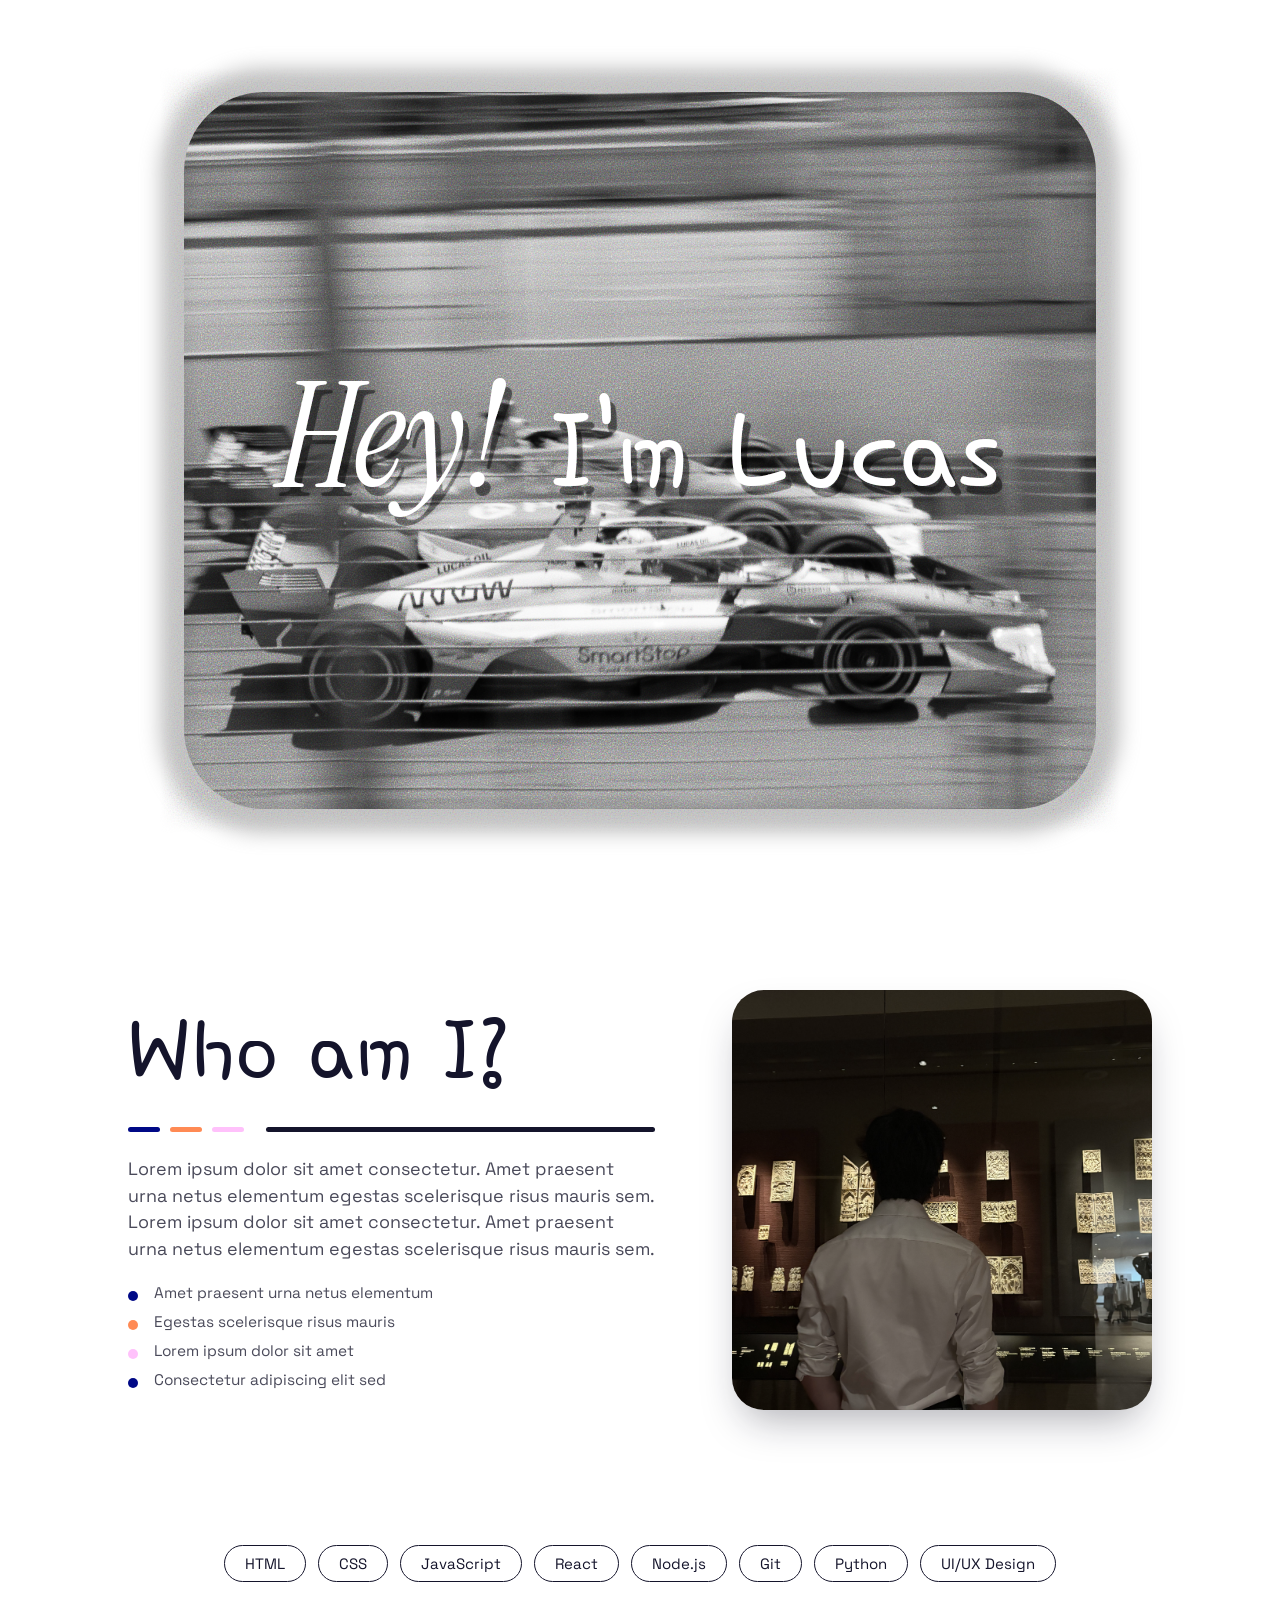
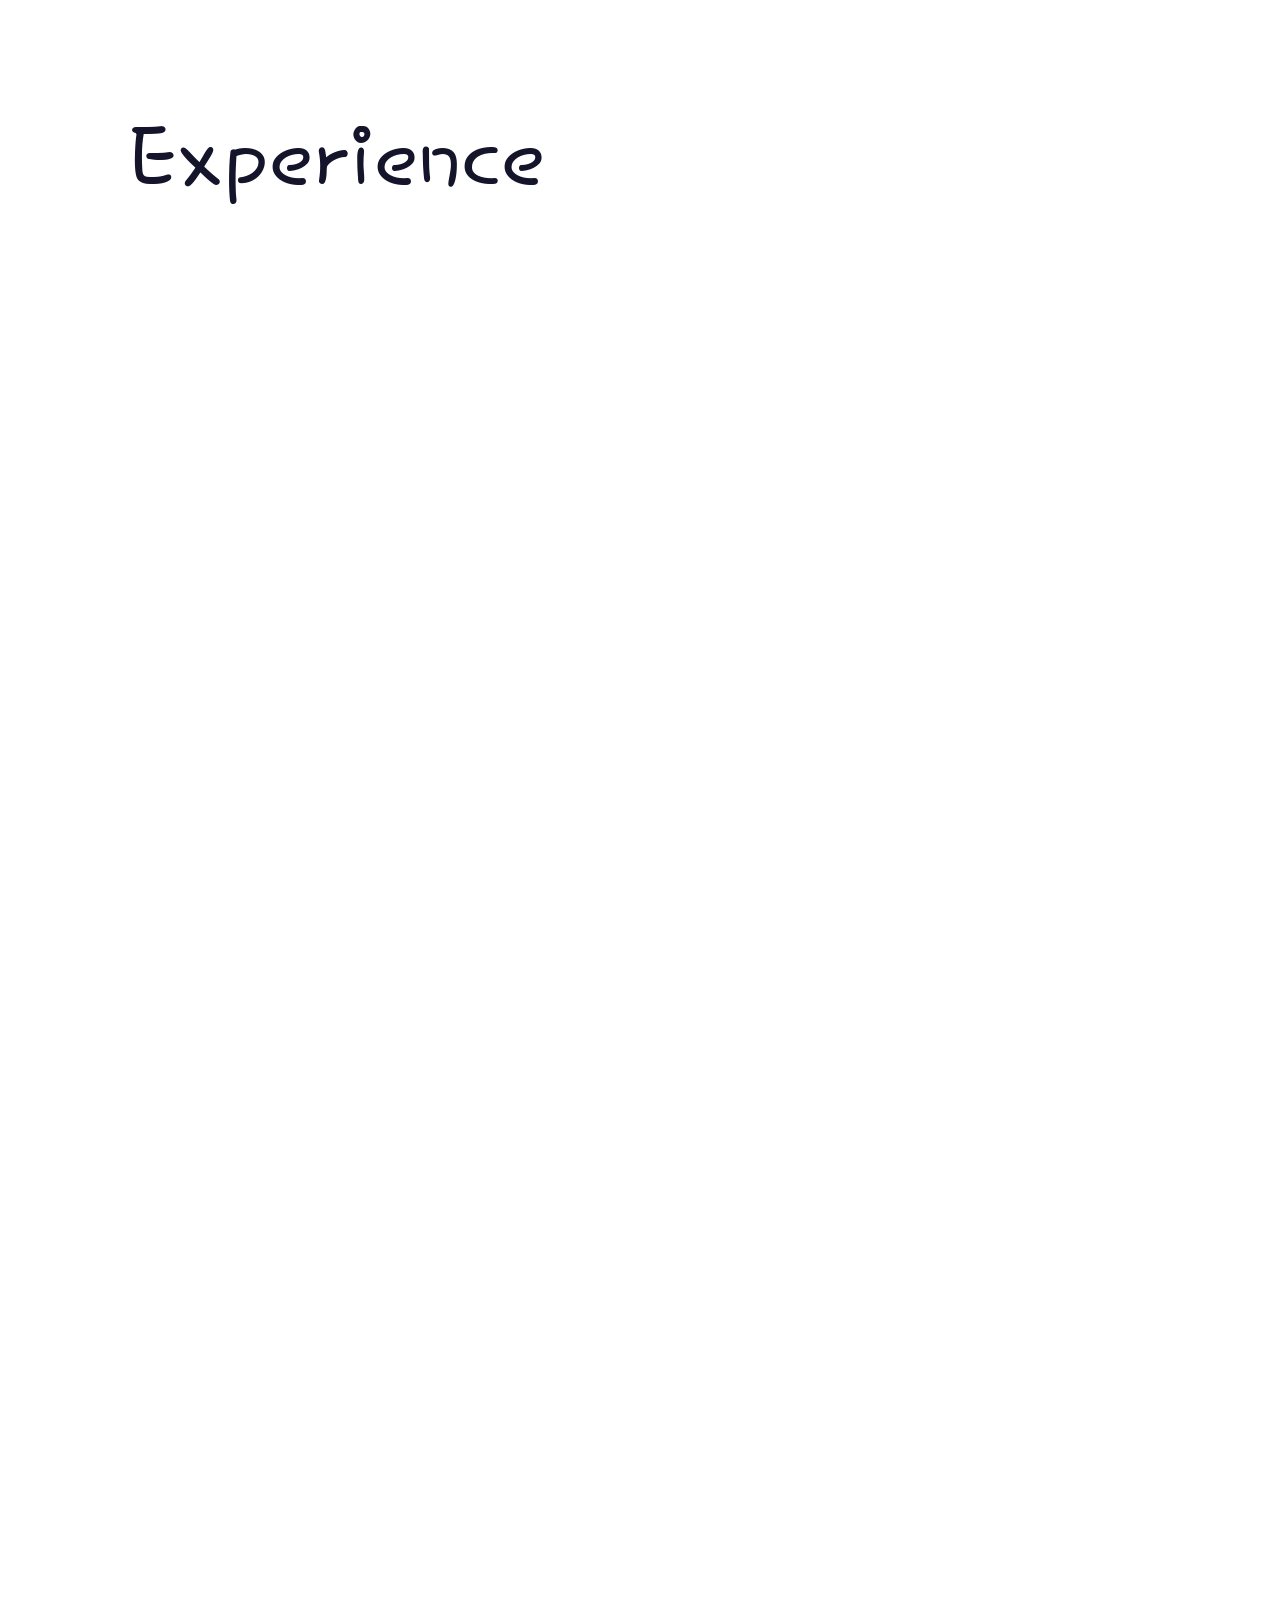
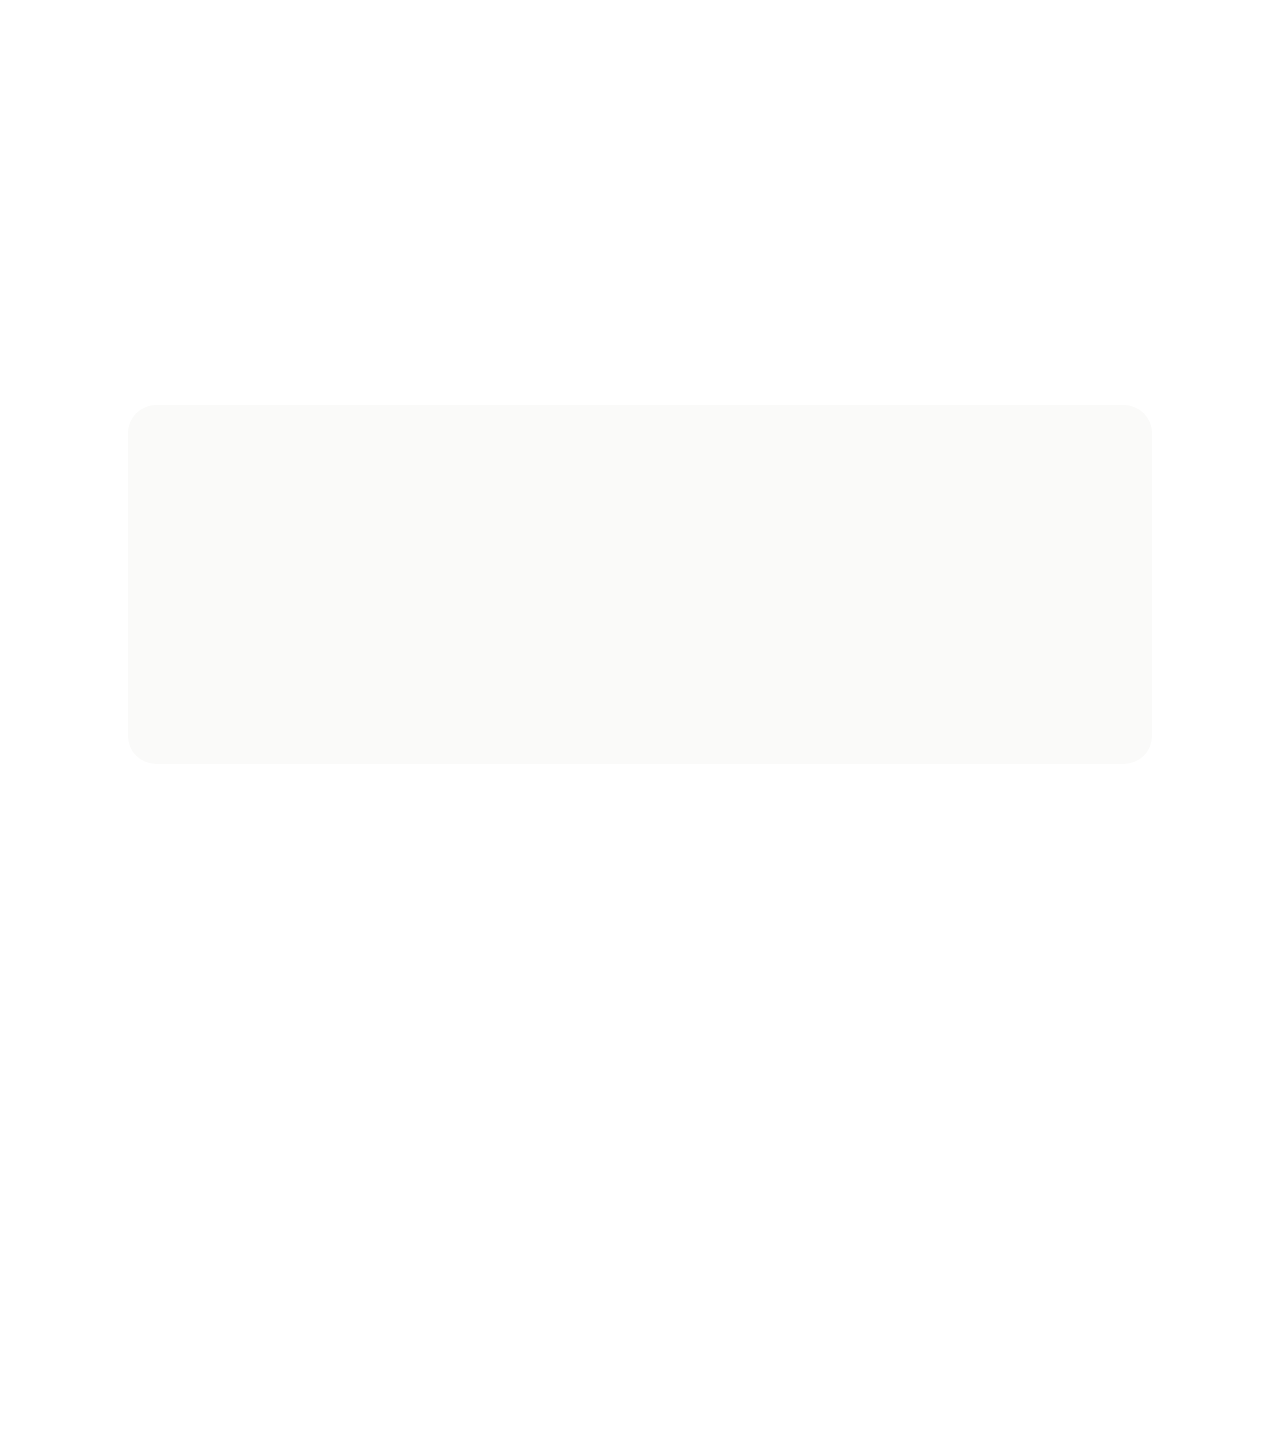
==== index.html @ 9c1c8db0 "Initial Commit: My Portfolio" ====
<!DOCTYPE html>
<html lang="en">
  <head>
    <meta charset="UTF-8">
    <meta name="viewport" content="width=device-width, initial-scale=1.0, viewport-fit=cover">
    <meta http-equiv="X-UA-Compatible" content="ie=edge">
    <title>Lucas - Portfolio</title>
    <link rel="stylesheet" href="style.css">
    <link rel="icon" type="image/x-icon" href="/src/favicon.ico">
  </head>
  <body>
    <nav class="u-nav" id="site-nav">
        <a class="nav-brand" href="#top">Lucas</a>
        <ul class="nav-links" id="nav-links">
            <li><a href="#whoami">About</a></li>
            <li><a href="#experience">Experience</a></li>
            <li><a href="#projects">Projects</a></li>
            <li><a href="#contact">Contact</a></li>
        </ul>
        <button class="nav-toggle" id="nav-toggle" aria-label="Menu" aria-expanded="false" aria-controls="nav-links">
            <span></span>
            <span></span>
            <span></span>
        </button>
    </nav>

    <div class="u-homepage" id="top">
         <section class="IntroCard">
            <div class="ic-ImageBorder"></div>
            <div class="ic-ImageContainer">
                <img src="/src/banner.jpg">
            </div>

            <h1 class="ic-Title">
                <span class="tt-Fit">
                    <span class="tt-Line">Hey!</span>
                    <span class="tt-Line ht-Style">I'm Lucas</span>
                </span>
            </h1>
        </section>
    </div>

    <div class="u-details" id="whoami">
        <div class="u-whoami">
            <div class="wai-blurb">
                <h2 class="wai-title js-reveal">Who am I?</h2>
                <div class="wai-lines js-reveal">
                    <hr class="wai-leftline">
                    <hr class="wai-midline">
                    <hr class="wai-rightline">
                    <hr class="wai-finalline">
                </div>

                <p class="wai-text js-reveal">
                    Lorem ipsum dolor sit amet consectetur. Amet praesent urna netus elementum egestas scelerisque risus mauris sem. Lorem ipsum dolor sit amet consectetur. Amet praesent urna netus elementum egestas scelerisque risus mauris sem.
                </p>

                <!-- Placeholder bullets — swap in real highlights. -->
                <ul class="wai-list js-reveal">
                    <li>Amet praesent urna netus elementum</li>
                    <li>Egestas scelerisque risus mauris</li>
                    <li>Lorem ipsum dolor sit amet</li>
                    <li>Consectetur adipiscing elit sed</li>
                </ul>
            </div>
            <div class="wai-imageContainer js-reveal">
                <img class="wai-image" src="src/pfp.png" alt="Portrait of Lucas">
            </div>
        </div>
    </div>

    <!-- Placeholder skills — swap in real ones. -->
    <section class="u-skills" id="skills">
        <ul class="skills-list">
            <li class="skill-pill js-reveal">HTML</li>
            <li class="skill-pill js-reveal">CSS</li>
            <li class="skill-pill js-reveal">JavaScript</li>
            <li class="skill-pill js-reveal">React</li>
            <li class="skill-pill js-reveal">Node.js</li>
            <li class="skill-pill js-reveal">Git</li>
            <li class="skill-pill js-reveal">Python</li>
            <li class="skill-pill js-reveal">UI/UX Design</li>
        </ul>
    </section>

    <section class="u-experience" id="experience">
        <h2 class="wai-title js-reveal">Experience</h2>
        <div class="wai-lines js-reveal">
            <hr class="wai-leftline">
            <hr class="wai-midline">
            <hr class="wai-rightline">
            <hr class="wai-finalline">
        </div>

        <div class="exp-list">
            <article class="exp-card js-reveal">
                <div class="exp-card-head">
                    <h3 class="exp-role">Code Sensei</h3>
                    <span class="exp-dates">2025 — Present</span>
                </div>
                <p class="exp-company">Code Ninjas</p>
                <p class="exp-desc">Responsible for helping kids ages 4-13 develop fundamental programming skills using Microsoft MakeCode Arcade, JavaScript, and C# in Unity.</p>
                <ul class="exp-bullets">
                    <li>Assisted running summer camps, teaching kids basic python coding skills, Minecraft modding, 3D design, and more.</li>
                    <li>Developed in-house software for Camps utilized by center that yielded major cost efficiencies and increase in student efficiencies.</li>
                    <li>Created camp curriculum for center, including documenting in-house software and adapting existing curriculum.</li>
                </ul>
            </article>

            <article class="exp-card js-reveal">
                <div class="exp-card-head">
                    <h3 class="exp-role">Freelance Developer</h3>
                    <span class="exp-dates">2025 — Present</span>
                </div>
                <p class="exp-company">Volunteer Work</p>
                <p class="exp-desc">Managed deployment of existing website for local non-profit <i><a href="https://sentirvenezuela.ca" target="_blank">Sentir Venezuela</a></i>.</p>
                <!-- Placeholder bullets — swap in real highlights. -->
                <ul class="exp-bullets">
                    <li>Added gallery feature, compiling existing images and configuring hosted storage buckets and databses using TablesDB.</li>
                    <li>Created thumbnail generation system to save on bandwith and load times.</li>
                </ul>
            </article>

        </div>
    </section>

    <section class="u-projects" id="projects">
        <h2 class="wai-title js-reveal">Projects</h2>
        <div class="wai-lines js-reveal">
            <hr class="wai-leftline">
            <hr class="wai-midline">
            <hr class="wai-rightline">
            <hr class="wai-finalline">
        </div>

        <div class="proj-grid">
            <article class="proj-card js-reveal" tabindex="0" role="button" aria-haspopup="dialog"
                data-title="LillY Discord Bot"
                data-tags="API, Node.js"
                data-details="Using the Discord API, I created a Discord bot for my friends to control my room lights using the Govee API. I built in other fun features like trivia, weather, and OpenAI api access that was per-user rate-limited."
                data-github-url="https://github.com/Stealthbroken/LillY_Discord_Bot">
                <div class="proj-thumb" style="--proj-a:#000986; --proj-b:#ff8a54;"></div>
                <h3 class="proj-title">LillY Discord Bot</h3>
                <p class="proj-desc">Discord Bot connected to API's like OpenAI, Govee, and Weather.</p>
                <div class="proj-tags">
                    <span class="proj-tag">APIs</span>
                    <span class="proj-tag">Node.js</span>
                </div>
                <span class="proj-more">View details →</span>
            </article>

            <article class="proj-card js-reveal" tabindex="0" role="button" aria-haspopup="dialog"
                data-title="NinjaCanvas"
                data-tags="AI, Deployed"
                data-details="Curriculum for our YoutubeAI camp proved inefficient. I self-directedly developed a new interface for kids to access image, audio, and video generation, as well as a kid-friendly web-based video editor. By utilizing fal.ai for model APIs, I was able to significantly optimize camp costs by almost a factor of 10, and increase efficiency of students while learning."
                data-demo-url="https://ninja-ai.appwrite.network/">
                <div class="proj-thumb" style="--proj-a:#ff8a54; --proj-b:#ffc1fb;"></div>
                <h3 class="proj-title">NinjaCanvas</h3>
                <p class="proj-desc">Simple user management, rate limits, and video editor for kids enrolled in AI camps.</p>
                <div class="proj-tags">
                    <span class="proj-tag">AI</span>
                    <span class="proj-tag">Deployed</span>
                </div>
                <span class="proj-more">View details →</span>
            </article>

            <article class="proj-card js-reveal" tabindex="0" role="button" aria-haspopup="dialog"
                data-title="GigDash"
                data-tags="Project Management, Concept, School Project"
                data-details="Created for a school project, GigDash was a test of project management skills, vibe-coding in a group. Our group excelled, creating an application designed to help fans discover and follow indie artists playing small gigs, help venues secure local artists, and help small artists find venues."
                data-github-url="https://github.com/Stealthbroken/GigDash"
                data-demo-url = "https://gigdash.fly.dev/">
                <div class="proj-thumb" style="--proj-a:#ffc1fb; --proj-b:#000986;"></div>
                <h3 class="proj-title">GigDash</h3>
                <p class="proj-desc">Connecting fans, small artists, and small venues.</p>
                <div class="proj-tags">
                    <span class="proj-tag">Project Management</span>
                    <span class="proj-tag">Concept</span>
                </div>
                <span class="proj-more">View details →</span>
            </article>

            <article class="proj-card js-reveal" tabindex="0" role="button" aria-haspopup="dialog"
                data-title="Sentir Venezuela"
                data-tags="Project Management, Concept, School Project"
                data-details="Deployed existing website files on Appwrite and built in a gallery feature, migrating over 100GB of media from Google Drive into Appwrite storage buckets, along with categorized TablesDB database entries for easy recall in UI."
                data-github-url="https://github.com/Stealthbroken/GigDash"
                data-demo-url = "https://gigdash.fly.dev/">
                <div class="proj-thumb" style="--proj-a:#fdfd26; --proj-b:#ff7b1d;"></div>
                <h3 class="proj-title">Sentir Venezuela</h3>
                <p class="proj-desc">Non-profit website with an interactive image gallery, featuring over 100GB of video's and images easily accesible.</p>
                <div class="proj-tags">
                    <span class="proj-tag">Appwrite</span>
                    <span class="proj-tag">Deployed</span>
                </div>
                <span class="proj-more">View details →</span>
            </article>

        </div>
    </section>

    <div class="modal-overlay" id="project-modal" hidden>
        <div class="modal-box" role="dialog" aria-modal="true" aria-labelledby="modal-title">
            <button class="modal-close" id="modal-close" aria-label="Close">&times;</button>
            <div class="modal-thumb" id="modal-thumb"></div>
            <h3 class="modal-title" id="modal-title"></h3>
            <div class="modal-tags" id="modal-tags"></div>
            <p class="modal-desc" id="modal-desc"></p>

            <!-- Optional — only shown if the card has a data-demo-url /
                 data-github-url attribute (see index.js). -->
            <div class="modal-actions" id="modal-actions">
                <a class="modal-link modal-link-demo" id="modal-demo-link" target="_blank" rel="noopener">View Demo</a>
                <a class="modal-link modal-link-github" id="modal-github-link" target="_blank" rel="noopener">View GitHub</a>
            </div>
        </div>
    </div>

    <section class="u-gallery" id="gallery">
        <div class="gallery-panel">
            <h2 class="gallery-title js-reveal">A Few Frames</h2>
            <p class="gallery-note js-reveal">Photography's a side hobby of mine, here's a glimpse through my eyes</p>
            <div class="gallery-strip-wrap js-reveal">
                <button type="button" class="gallery-nav gallery-nav-prev" id="gallery-scroll-prev" aria-label="Scroll left">&#10094;</button>
                <div class="gallery-strip" id="gallery-strip">
                    <img class="gallery-item" tabindex="0" role="button" aria-haspopup="dialog" src="/src/photos/1.jpg" alt="Photo 1">
                    <img class="gallery-item" tabindex="0" role="button" aria-haspopup="dialog" src="/src/photos/2.jpg" alt="Photo 2">
                    <img class="gallery-item" tabindex="0" role="button" aria-haspopup="dialog" src="/src/photos/3.jpg" alt="Photo 3">
                    <img class="gallery-item" tabindex="0" role="button" aria-haspopup="dialog" src="/src/photos/4.jpg" alt="Photo 4">
                    <img class="gallery-item" tabindex="0" role="button" aria-haspopup="dialog" src="/src/photos/5.jpg" alt="Photo 5">
                    <img class="gallery-item" tabindex="0" role="button" aria-haspopup="dialog" src="/src/photos/6.jpg" alt="Photo 6">
                    <img class="gallery-item" tabindex="0" role="button" aria-haspopup="dialog" src="/src/photos/7.jpg" alt="Photo 7">
                    <img class="gallery-item" tabindex="0" role="button" aria-haspopup="dialog" src="/src/photos/8.jpg" alt="Photo 8">
                    <img class="gallery-item" tabindex="0" role="button" aria-haspopup="dialog" src="/src/photos/9.jpg" alt="Photo 9">
                </div>
                <button type="button" class="gallery-nav gallery-nav-next" id="gallery-scroll-next" aria-label="Scroll right">&#10095;</button>
            </div>
        </div>
    </section>

    <!-- Photo lightbox — opens from a .gallery-item, navigable with the
         prev/next buttons or the left/right arrow keys. -->
    <div class="lightbox-overlay" id="gallery-lightbox" hidden>
        <button type="button" class="lightbox-close" id="lightbox-close" aria-label="Close">&times;</button>
        <button type="button" class="lightbox-arrow lightbox-prev" id="lightbox-prev" aria-label="Previous photo">&#10094;</button>
        <img class="lightbox-image" id="lightbox-image" src="" alt="">
        <button type="button" class="lightbox-arrow lightbox-next" id="lightbox-next" aria-label="Next photo">&#10095;</button>
    </div>

    <section class="u-contact" id="contact">
        <h2 class="wai-title js-reveal">Let's Talk</h2>
        <div class="wai-lines js-reveal">
            <hr class="wai-leftline">
            <hr class="wai-midline">
            <hr class="wai-rightline">
            <hr class="wai-finalline">
        </div>
        <p class="contact-text js-reveal">Have a project in mind, or just want to say hi? My inbox is open.</p>
        <div class="contact-actions js-reveal">
            <a class="contact-cta" href="mailto:contact@notkono.dev">Say hey! Shoot me an email</a>
            <ul class="contact-socials">
                <li><a href="https://github.com/Stealthbroken/" target="_blank">GitHub</a></li>
            </ul>
        </div>
    </section>

    <footer class="u-footer" id="site-footer">
        <hr class="wai-finalline js-reveal footer-line">
        <div class="footer-row js-reveal">
            <p class="footer-copy">© <span id="footer-year"></span> Lucas</p>
            <a class="footer-top" href="#top">Back to top ↑</a>
        </div>
    </footer>

    <script src="index.js"></script>
  </body>
</html>
---- style.css ----
@import url('https://fonts.googleapis.com/css2?family=Hi+Melody&family=Instrument+Serif:ital@0;1&family=Space+Grotesk:wght@300..700&display=swap');

*, *::before, *::after {
    box-sizing: border-box;
}

html {
    scroll-behavior: smooth;
}

html, body {
    margin: 0;
}

body {
    cursor: url("src/small_cursor.png"), auto;
}

.u-homepage {
    width: 100vw;
    height: 100vh;
    height: 100dvh; /* accounts for mobile browser chrome (address bar) */

    display: flex;
    justify-content: center;
    align-items: center;
}

.IntroCard {
    width: 75vw;
    height: 85vh;
    height: 85dvh;

    position: relative;

    /* One knob for the border thickness — equal on all four sides.
       vw-scaled (relative to viewport, same basis as the card's own 75vw)
       so it shrinks proportionally on mobile instead of looking oversized
       on a narrow card; clamped so it never over/undershoots. */
    --border-gap: clamp(10px, 3.5vw, 24px);
}

.ic-ImageBorder {
    position: absolute;
    inset: 0;

    /* Same vw-scaling approach as --border-gap: keeps the rounding in
       proportion to the card at any viewport width. */
    border-radius: clamp(20px, 15vw, 104px);

    background: #888;
    /* Larger blur = softer feather that fades off at the edge. */
    filter: blur(10px);

    opacity: 0.5;

    z-index: 10;
}

.ic-ImageContainer {
    position: absolute;
    /* Equal pixel gap on every side, so the glow border reads the same all around. */
    inset: var(--border-gap);

    border-radius: clamp(16px, 11.5vw, 80px);

    overflow: hidden;

    z-index: 20;
}

.ic-ImageContainer img {
    position: absolute;
    inset: 0;

    /* Vertical focus point on the source image (0% = top, 100% = bottom)
       and extra zoom beyond the cover-fit crop. Both are %-based, so the
       framing stays correct at any container size — no JS needed. */
    --img-focus-y: 90%;
    --img-zoom: 1.25;
    /* Set by index.js on scroll — px, bounded by the zoom's own overscan
       margin so shifting right can never reveal an edge. */
    --img-shift-x: 0px;

    /* Always fully covers the container at any aspect ratio — no gaps,
       no manual width/position tuning that only worked for one shape. */
    width: 100%;
    height: 100%;
    object-fit: cover;
    object-position: center var(--img-focus-y);

    /* Zoom anchored at the same focus point, so it magnifies that area
       instead of re-centering the crop. translateX rides on top for the
       scroll-driven shift. */
    transform: scale(var(--img-zoom)) translateX(var(--img-shift-x));
    transform-origin: center var(--img-focus-y);
    will-change: transform;

    filter: grayscale(100%);
}

/* Film-grain noise for the whole card (image + glow border).
   z-index 40 sits above the title (30), so the grain covers the title too.
   To keep the title clean, change this to 25 (above the image, below the title). */
.IntroCard::after {
    content: "";
    position: absolute;
    inset: 0px;

    pointer-events: none;
    z-index: 40;

    background-image: url("data:image/svg+xml,%3Csvg xmlns='http://www.w3.org/2000/svg' width='200' height='600'%3E%3Cfilter id='noise'%3E%3CfeTurbulence type='fractalNoise' baseFrequency='.7' numOctaves='4' stitchTiles='stitch'/%3E%3C/filter%3E%3Crect width='100%25' height='100%25' filter='url(%23noise)'/%3E%3C/svg%3E");
    background-repeat: repeat;

    /* Feather the grain's own edges so it fades out with the border instead of
       ending on a hard line. One knob, even on all four sides. */
    --grain-feather: clamp(16px, 6vw, 40px);
    -webkit-mask-image:
        linear-gradient(to right, transparent, #000 var(--grain-feather), #000 calc(100% - var(--grain-feather)), transparent),
        linear-gradient(to bottom, transparent, #000 var(--grain-feather), #000 calc(100% - var(--grain-feather)), transparent);
    -webkit-mask-composite: source-in;
    mask-image:
        linear-gradient(to right, transparent, #000 var(--grain-feather), #000 calc(100% - var(--grain-feather)), transparent),
        linear-gradient(to bottom, transparent, #000 var(--grain-feather), #000 calc(100% - var(--grain-feather)), transparent);
    mask-composite: intersect;

    opacity: 1;
    mix-blend-mode: overlay;

    /* Jitter the texture, not the element, so the layer stays pinned to the card. */
    animation: filmGrain 1s steps(2) infinite;
}

@keyframes filmGrain {
    0% {
        background-position: 0 0;
    }

    25% {
        background-position: -12px 8px;
    }

    50% {
        background-position: 8px -10px;
    }

    75% {
        background-position: 10px 12px;
    }

    100% {
        background-position: -8px -6px;
    }
}

.ic-Title {
    position: absolute;
    z-index: 30;

    /* Cover the image box exactly, so "inside the image" is literally this box. */
    inset: var(--border-gap);

    margin: 0;
    /* Keeps text clear of a phone notch / home-indicator on the full-bleed
       mobile view. Resolves to 0 on desktop and non-notched devices, so
       this is harmless there. Needs viewport-fit=cover in the HTML meta
       tag to report real values on notched devices. */
    padding: env(safe-area-inset-top, 0px) env(safe-area-inset-right, 0px)
        env(safe-area-inset-bottom, 0px) env(safe-area-inset-left, 0px);

    display: flex;
    align-items: center;
    justify-content: center;

    /* Never let the title spill outside the image. */
    overflow: hidden;

    text-align: center;
    color: white;

    font-family: "Instrument Serif", serif;
    font-weight: 400;
    font-style: italic;
    line-height: 0.95;

    text-shadow: 6px 9px 1px rgba(0,0,0,0.5)
}

/* The measured/scaled element. font-size is set by index.js to fill the box.
   Row layout ("Hey!" + "I'm Lucas" side by side) keeps it on one line on
   wide screens. index.js measures this element's own bounding box, and a
   flex container's box is correct in either direction — row or column —
   so no JS changes are needed when the layout below switches. */
.tt-Fit {
    display: flex;
    flex-direction: row;
    align-items: baseline;
    justify-content: center;
    gap: 0.3em;
    max-width: 100%;
}

/* Mobile breakpoint. Two changes below this width:
   1. Title stacks to two lines (see .tt-Fit comment above it).
   2. The card goes full-bleed — no border/glow/rounding — so it's just the
      image and text filling the screen, for maximum readability. */
@media (max-width: 600px) {
    .tt-Fit {
        flex-direction: column;
        align-items: center;
        gap: 0;
    }

    .IntroCard {
        width: 100vw;
        height: 100vh;
        height: 100dvh;

        /* Image and title both key off this — dropping it to 0 makes them
           span edge-to-edge with no extra CSS needed. */
        --border-gap: 0px;
    }

    .ic-ImageBorder {
        display: none;
    }

    .ic-ImageContainer {
        border-radius: 0;
    }

    .IntroCard::after {
        /* The feather exists to fade the grain into the border's blur.
           There's no border here, so a feather just reads as an unexplained
           vignette at the screen edge — run the grain flush edge-to-edge instead. */
        --grain-feather: 0px;
    }
}

.tt-Line {
    white-space: nowrap;
}

.ht-Style {
    font-family: "Hi Melody", sans-serif;
    font-weight: 400;
    font-style: normal;
    color: white;
    font-size: 1em; /* scale together with the rest of the title */
}

.u-details {
    width: 80%;
    max-width: 1100px;
    margin: auto;

    padding-block: clamp(48px, 10vh, 120px);
}

.u-whoami {
    width: 100%;

    display: flex;
    align-items: center;
    justify-content: space-between;
    gap: clamp(32px, 6vw, 80px);
}

.wai-blurb {
    width: 52%;
}

.wai-title {
    font-family: "Hi Melody", sans-serif;
    font-weight: 400;
    font-style: normal;
    line-height: 0.85;
    /* Scales with the viewport instead of sitting fixed at 150px. */
    font-size: clamp(48px, 9vw, 130px);
    color: #14142b;

    margin: 0;
}

.wai-text {
    font-family: "Space Grotesk", sans-serif;
    font-weight: 400;
    font-style: normal;
    line-height: 1.5;
    font-size: clamp(16px, 1.4vw, 20px);
    color: #4a4a5a;

    max-width: 60ch;
    margin: 0 0 20px;
}

/* The three short accent ticks + the long baseline. Even gap instead of a
   one-off margin-right hack, and each hr scales in from the left on
   scroll (see .js-reveal / index.js) instead of just appearing. */
.wai-lines {
    display: flex;
    align-items: center;
    gap: 10px;

    margin: 18px 0 24px;
}

.wai-leftline,
.wai-midline,
.wai-rightline,
.wai-finalline {
    margin: 0;
    height: 5px;
    border: 0;
    border-radius: 3px;

    transform: scaleX(0);
    transform-origin: left center;
    transition: transform 0.6s ease;
}

.wai-leftline {
    width: 32px;
    background-color: #000986;
}

.wai-midline {
    width: 32px;
    background-color: #ff8a54;
}

.wai-rightline {
    width: 32px;
    background-color: #ffc1fb;
    margin-right: 12px;
}

.wai-finalline {
    flex: 1;
    background-color: #14142b;
}

.wai-lines.is-visible .wai-leftline,
.wai-lines.is-visible .wai-midline,
.wai-lines.is-visible .wai-rightline,
.wai-lines.is-visible .wai-finalline {
    transform: scaleX(1);
}

/* Stagger the draw-in left to right for a small cascading feel. */
.wai-lines.is-visible .wai-midline { transition-delay: 0.08s; }
.wai-lines.is-visible .wai-rightline { transition-delay: 0.16s; }
.wai-lines.is-visible .wai-finalline { transition-delay: 0.24s; }

/* Bulleted list — custom dots cycling through the accent colors above,
   tying the two together instead of using the default browser bullet. */
.wai-list {
    list-style: none;
    margin: 0;
    padding: 0;

    display: flex;
    flex-direction: column;
    gap: 10px;
}

.wai-list li {
    position: relative;
    padding-left: 26px;

    font-family: "Space Grotesk", sans-serif;
    font-size: clamp(14px, 1.2vw, 17px);
    color: #4a4a5a;

    transition: color 0.2s ease, transform 0.2s ease;
}

.wai-list li::before {
    content: "";
    position: absolute;
    left: 0;
    top: 0.5em;

    width: 10px;
    height: 10px;
    border-radius: 50%;
    background-color: #ff8a54;
}

.wai-list li:nth-child(3n+1)::before { background-color: #000986; }
.wai-list li:nth-child(3n+2)::before { background-color: #ff8a54; }
.wai-list li:nth-child(3n)::before { background-color: #ffc1fb; }

.wai-list li:hover {
    color: #14142b;
    transform: translateX(4px);
}

.wai-imageContainer {
    width: 44%;
    max-width: 420px;
    flex-shrink: 0;
}

.wai-image {
    display: block;
    width: 100%;
    aspect-ratio: 1 / 1;

    /* object-fit: cover works at any source-image aspect ratio, same
       approach used for the hero banner. */
    object-fit: cover;
    object-position: center 25%;

    border-radius: 32px;
    box-shadow: 0 20px 40px -12px rgba(20, 20, 43, 0.35);

    filter: grayscale(25%);
    transition: transform 0.35s ease, box-shadow 0.35s ease, filter 0.35s ease;
}

.wai-image:hover {
    transform: translateY(-6px) scale(1.02);
    box-shadow: 0 28px 48px -12px rgba(20, 20, 43, 0.45);
    filter: grayscale(0%);
}

/* Scroll-reveal: elements fade + rise into place the first time they enter
   the viewport (see the IntersectionObserver in index.js). */
.js-reveal {
    opacity: 0;
    transform: translateY(28px);
    transition: opacity 0.7s ease, transform 0.7s ease;
}

.js-reveal.is-visible {
    opacity: 1;
    transform: none;
}

@media (max-width: 600px) {
    /* Match the 90% width every other section uses on mobile — this was
       stuck at the desktop 80%, creating a visible margin jump between
       "Who am I" and the section right after it. */
    .u-details {
        width: 90%;
    }

    .u-whoami {
        flex-direction: column;
        align-items: center;
        text-align: center;
    }

    /* Photo first on mobile — a bio reads better with the face up top. */
    .wai-imageContainer {
        order: -1;
        width: min(70vw, 320px);
    }

    .wai-blurb {
        width: 100%;
    }

    .wai-text {
        max-width: none;
    }

    .wai-lines {
        justify-content: center;
    }

    .wai-list {
        align-items: center;
    }

    .wai-list li {
        padding-left: 0;
        padding-top: 18px;
    }

    .wai-list li::before {
        left: 50%;
        top: 0;
        transform: translateX(-50%);
    }

    .wai-list li:hover {
        transform: none;
    }
}

/* ==========================================================================
   Nav bar — fixed, transparent over the hero, gains a background once you
   scroll past it (see .is-scrolled, toggled in index.js).
   ========================================================================== */

:root {
    --nav-height: 72px;
}

/* Anchor targets land below the fixed nav instead of tucked under it. */
#whoami,
#experience,
#projects,
#gallery,
#contact,
#site-footer {
    scroll-margin-top: var(--nav-height);
}

.u-nav {
    position: fixed;
    top: 0;
    left: 0;
    right: 0;
    z-index: 100;

    height: var(--nav-height);
    padding-inline: clamp(20px, 5vw, 64px);

    display: flex;
    align-items: center;
    justify-content: space-between;

    background: transparent;
    transition: background-color 0.3s ease, box-shadow 0.3s ease;
}

.u-nav.is-scrolled {
    background: rgba(255, 255, 255, 0.85);
    backdrop-filter: blur(12px);
    -webkit-backdrop-filter: blur(12px);
    box-shadow: 0 2px 20px rgba(20, 20, 43, 0.08);
}

.nav-brand {
    font-family: "Hi Melody", sans-serif;
    font-size: 24px;
    color: white;
    text-decoration: none;
    transition: color 0.3s ease;
}

.u-nav.is-scrolled .nav-brand {
    color: #14142b;
}

.nav-links {
    list-style: none;
    display: flex;
    gap: clamp(16px, 3vw, 36px);
    margin: 0;
    padding: 0;
}

.nav-links a {
    font-family: "Space Grotesk", sans-serif;
    font-size: 15px;
    color: white;
    text-decoration: none;
    cursor: url("src/small_cursor2.png"), pointer;

    position: relative;
    transition: color 0.3s ease;
}

.u-nav.is-scrolled .nav-links a {
    color: #14142b;
}

/* Small underline-on-hover, drawn with the same accent orange used elsewhere. */
.nav-links a::after {
    content: "";
    position: absolute;
    left: 0;
    bottom: -4px;
    width: 100%;
    height: 2px;
    background: #ff8a54;

    transform: scaleX(0);
    transform-origin: left center;
    transition: transform 0.25s ease;
}

.nav-links a:hover::after {
    transform: scaleX(1);
}

.nav-toggle {
    display: none;

    flex-direction: column;
    justify-content: center;
    align-items: center;
    gap: 5px;

    width: 40px;
    height: 40px;
    padding: 0;
    border: 0;
    background: transparent;
    cursor: url("src/small_cursor2.png"), pointer;
}

.nav-toggle span {
    width: 22px;
    height: 2px;
    background: white;
    transition: background-color 0.3s ease, transform 0.3s ease, opacity 0.3s ease;
}

.u-nav.is-scrolled .nav-toggle span {
    background: #14142b;
}

/* Morph the three bars into an X while the menu is open. */
.u-nav.nav-open .nav-toggle span:nth-child(1) {
    transform: translateY(7px) rotate(45deg);
}

.u-nav.nav-open .nav-toggle span:nth-child(2) {
    opacity: 0;
}

.u-nav.nav-open .nav-toggle span:nth-child(3) {
    transform: translateY(-7px) rotate(-45deg);
}

@media (max-width: 700px) {
    .nav-toggle {
        display: flex;
    }

    /* Collapsed by default; becomes a full-width dropdown panel under the
       nav bar once .nav-open is toggled (see index.js). */
    .nav-links {
        position: fixed;
        top: var(--nav-height);
        left: 0;
        right: 0;

        flex-direction: column;
        align-items: center;
        gap: 0;

        background: rgba(255, 255, 255, 0.97);
        backdrop-filter: blur(12px);
        -webkit-backdrop-filter: blur(12px);
        box-shadow: 0 12px 24px rgba(20, 20, 43, 0.1);

        max-height: 0;
        overflow: hidden;
        transition: max-height 0.3s ease;
    }

    .u-nav.nav-open .nav-links {
        max-height: 320px;
    }

    .nav-links a {
        display: block;
        width: 100%;
        padding: 18px 0;
        text-align: center;
        color: #14142b;
    }

    .nav-links a::after {
        display: none;
    }

    .nav-links li {
        width: 100%;
        border-top: 1px solid rgba(20, 20, 43, 0.08);
    }
}

/* ==========================================================================
   Skills strip
   ========================================================================== */

.u-skills {
    width: 80%;
    max-width: 1100px;
    margin: 0 auto;
    padding-block: clamp(24px, 5vh, 56px);
}

.skills-list {
    list-style: none;
    margin: 0;
    padding: 0;

    display: flex;
    flex-wrap: wrap;
    justify-content: center;
    gap: 12px;
}

.skill-pill {
    font-family: "Space Grotesk", sans-serif;
    font-size: 15px;
    color: #14142b;

    padding: 8px 20px;
    border: 1.5px solid #14142b;
    border-radius: 999px;

    /* Hover-only transition — deliberately has no transition-delay of its
       own, ever. The entrance stagger below uses `animation-delay`
       instead of `transition-delay` specifically so it can never leak
       into this. (transition-delay applies to ANY change of a property,
       not just the one it was intended for — an earlier fix only zeroed
       it back out on :hover, which fixed hovering IN but not hovering
       OUT: the moment the cursor leaves, :hover stops matching and the
       stagger delay comes back for the reverse transition, which is
       exactly the "fast on the left, slow on the right" you're still
       seeing. Using a separate `animation` for the one-time entrance
       removes the shared property entirely, so there's nothing left to
       leak either direction.) */
    transition: background-color 0.2s ease, color 0.2s ease, transform 0.2s ease;
}

.skill-pill:hover {
    background-color: #14142b;
    color: white;
    transform: translateY(-3px);
}

/* One-time entrance: fades/rises in when .is-visible is added, via
   `animation` rather than `transition` (see the comment above). */
.skill-pill.is-visible {
    animation: skillPillIn 0.5s ease both;
}

@keyframes skillPillIn {
    from {
        opacity: 0;
        transform: translateY(28px);
    }
    to {
        opacity: 1;
        transform: translateY(0);
    }
}

/* Stagger the entrance left to right. */
.skill-pill:nth-child(1) { animation-delay: 0s; }
.skill-pill:nth-child(2) { animation-delay: 0.05s; }
.skill-pill:nth-child(3) { animation-delay: 0.1s; }
.skill-pill:nth-child(4) { animation-delay: 0.15s; }
.skill-pill:nth-child(5) { animation-delay: 0.2s; }
.skill-pill:nth-child(6) { animation-delay: 0.25s; }
.skill-pill:nth-child(7) { animation-delay: 0.3s; }
.skill-pill:nth-child(8) { animation-delay: 0.35s; }

/* ==========================================================================
   Experience — stacked cards
   ========================================================================== */

.u-experience {
    width: 80%;
    max-width: 1100px;
    margin: 0 auto;
    padding-block: clamp(48px, 10vh, 100px);
}

.exp-list {
    display: flex;
    flex-direction: column;
    gap: 20px;
    margin-top: 24px;
}

.exp-card {
    background: #fafaf9;
    border-radius: 20px;
    padding: 28px 32px;

    /* Cycles through the three accent colors used throughout the site. */
    border-left: 5px solid #000986;
    box-shadow: 0 12px 28px -16px rgba(20, 20, 43, 0.25);

    transition: transform 0.3s ease, box-shadow 0.3s ease;
}

.exp-card:nth-child(3n+2) { border-left-color: #ff8a54; }
.exp-card:nth-child(3n) { border-left-color: #ffc1fb; }

.exp-card:hover {
    transform: translateY(-4px);
    box-shadow: 0 20px 36px -16px rgba(20, 20, 43, 0.32);
}

.exp-card-head {
    display: flex;
    flex-wrap: wrap;
    align-items: baseline;
    justify-content: space-between;
    gap: 8px;
}

.exp-role {
    font-family: "Space Grotesk", sans-serif;
    font-weight: 600;
    font-size: clamp(18px, 2vw, 22px);
    color: #14142b;
    margin: 0;
}

.exp-dates {
    font-family: "Space Grotesk", sans-serif;
    font-size: 14px;
    color: #8a8a99;
}

.exp-company {
    font-family: "Space Grotesk", sans-serif;
    font-size: 15px;
    font-weight: 600;
    color: #ff8a54;
    margin: 4px 0 12px;
}

.exp-desc {
    font-family: "Space Grotesk", sans-serif;
    font-size: 15px;
    line-height: 1.5;
    color: #4a4a5a;
    margin: 0;
}

/* Same colored-dot marker style as .wai-list, but each card's dots match
   that card's own left-border accent color (see .exp-card:nth-child). */
.exp-bullets {
    list-style: none;
    margin: 12px 0 0;
    padding: 0;

    display: flex;
    flex-direction: column;
    gap: 8px;
}

.exp-bullets li {
    position: relative;
    padding-left: 20px;

    font-family: "Space Grotesk", sans-serif;
    font-size: 14px;
    line-height: 1.5;
    color: #4a4a5a;
}

.exp-bullets li::before {
    content: "";
    position: absolute;
    left: 0;
    top: 0.55em;

    width: 8px;
    height: 8px;
    border-radius: 50%;
    background-color: #000986;
}

.exp-card:nth-child(3n+2) .exp-bullets li::before { background-color: #ff8a54; }
.exp-card:nth-child(3n) .exp-bullets li::before { background-color: #ffc1fb; }

/* ==========================================================================
   Projects — grid of cards
   ========================================================================== */

.u-projects {
    width: 80%;
    max-width: 1100px;
    margin: 0 auto;
    padding-block: clamp(48px, 10vh, 100px);
}

.proj-grid {
    display: grid;
    grid-template-columns: repeat(auto-fit, minmax(260px, 1fr));
    gap: 28px;
    margin-top: 24px;
}

.proj-card {
    display: flex;
    flex-direction: column;

    border-radius: 20px;
    overflow: hidden;
    background: #fafaf9;
    box-shadow: 0 12px 28px -16px rgba(20, 20, 43, 0.25);

    /* Cards are real interactive controls (role="button", tabindex="0" in
       the HTML) — they open the project modal on click or Enter/Space. */
    cursor: url("src/small_cursor2.png"), pointer;

    transition: transform 0.3s ease, box-shadow 0.3s ease;
}

.proj-card:hover,
.proj-card:focus-visible {
    transform: translateY(-6px);
    box-shadow: 0 22px 40px -16px rgba(20, 20, 43, 0.32);
}

.proj-card:focus-visible {
    outline: 2px solid #ff8a54;
    outline-offset: 3px;
}

.proj-more {
    font-family: "Space Grotesk", sans-serif;
    font-size: 14px;
    font-weight: 600;
    color: #ff8a54;

    margin: 0 24px 20px;
}

/* No real project screenshots yet — a colored gradient stands in, and
   desaturates/brightens on hover the same way the profile photo does. */
.proj-thumb {
    display: block;
    width: 100%;
    height: 160px;

    /* Each card sets its own --proj-a/--proj-b inline, so every project
       gets a distinct two-color gradient instead of one shared look. */
    background-image: linear-gradient(135deg, var(--proj-a, #000986), var(--proj-b, #ff8a54));

    filter: grayscale(70%);
    transition: filter 0.35s ease;
}

.proj-card:hover .proj-thumb {
    filter: grayscale(0%);
}

.proj-title {
    font-family: "Space Grotesk", sans-serif;
    font-weight: 600;
    font-size: 20px;
    color: #14142b;
    margin: 20px 24px 0;
}

.proj-desc {
    font-family: "Space Grotesk", sans-serif;
    font-size: 15px;
    line-height: 1.5;
    color: #4a4a5a;
    margin: 8px 24px 0;
    flex: 1;
}

.proj-tags {
    display: flex;
    flex-wrap: wrap;
    gap: 8px;
    margin: 16px 24px 12px;
}

.proj-tag {
    font-family: "Space Grotesk", sans-serif;
    font-size: 13px;
    color: #14142b;
    background: rgba(20, 20, 43, 0.06);
    padding: 4px 12px;
    border-radius: 999px;
}

/* ==========================================================================
   Footer
   ========================================================================== */

.u-footer {
    width: 80%;
    max-width: 1100px;
    margin: 0 auto;
    padding-block: clamp(32px, 6vh, 56px);
}

.footer-line {
    margin-bottom: 24px;
}

.footer-row {
    display: flex;
    flex-wrap: wrap;
    align-items: center;
    justify-content: space-between;
    gap: 16px;
}

.footer-copy {
    font-family: "Space Grotesk", sans-serif;
    font-size: 14px;
    color: #8a8a99;
    margin: 0;
}

.footer-top {
    font-family: "Space Grotesk", sans-serif;
    font-size: 14px;
    color: #14142b;
    text-decoration: none;
    cursor: url("src/small_cursor2.png"), pointer;

    transition: color 0.2s ease;
}

.footer-top:hover {
    color: #ff8a54;
}

/* ==========================================================================
   Project detail modal — opened from a .proj-card, populated in index.js
   from that card's data-* attributes.
   ========================================================================== */

.modal-overlay {
    position: fixed;
    inset: 0;
    z-index: 200;

    display: flex;
    align-items: center;
    justify-content: center;
    padding: 24px;

    background: rgba(20, 20, 43, 0.55);
    backdrop-filter: blur(4px);
    -webkit-backdrop-filter: blur(4px);

    opacity: 0;
    transition: opacity 0.25s ease;
}

/* Author `display: flex` above always beats the browser's built-in
   `[hidden] { display: none }` rule (author styles win regardless of
   specificity), so without this override the modal would stay laid out
   full-viewport at all times — invisible (opacity: 0) but still
   intercepting every click on the page. This is the fix. */
.modal-overlay[hidden] {
    display: none;
}

.modal-overlay:not([hidden]) {
    opacity: 1;
}

.modal-box {
    position: relative;
    width: min(560px, 100%);
    max-height: 85vh;
    overflow-y: auto;

    background: white;
    border-radius: 24px;
    padding: 32px;
    box-shadow: 0 32px 64px -16px rgba(0, 0, 0, 0.4);

    transform: translateY(12px) scale(0.98);
    transition: transform 0.25s ease;
}

.modal-overlay:not([hidden]) .modal-box {
    transform: none;
}

.modal-close {
    position: absolute;
    top: 16px;
    right: 16px;

    width: 36px;
    height: 36px;
    border: 0;
    border-radius: 50%;
    background: rgba(20, 20, 43, 0.06);
    color: #14142b;
    font-size: 22px;
    line-height: 1;

    cursor: url("src/small_cursor2.png"), pointer;
    transition: background-color 0.2s ease;
}

.modal-close:hover {
    background: rgba(20, 20, 43, 0.12);
}

.modal-thumb {
    height: 180px;
    border-radius: 16px;
    margin-bottom: 20px;
    background-size: cover;
    background-position: center;
    /* Filled in from the clicked card's thumbnail in index.js, so it
       always matches — a gradient placeholder or a real screenshot. */
    background-image: linear-gradient(135deg, #000986, #ff8a54, #ffc1fb);
}

.modal-title {
    font-family: "Space Grotesk", sans-serif;
    font-weight: 600;
    font-size: 24px;
    color: #14142b;
    margin: 0 0 12px;
}

.modal-tags {
    display: flex;
    flex-wrap: wrap;
    gap: 8px;
    margin-bottom: 16px;
}

.modal-tags .proj-tag {
    background: rgba(20, 20, 43, 0.06);
}

.modal-desc {
    font-family: "Space Grotesk", sans-serif;
    font-size: 15px;
    line-height: 1.6;
    color: #4a4a5a;
    margin: 0;
}

/* Optional demo/GitHub buttons — each is shown/hidden individually in
   index.js depending on whether that project has a data-demo-url /
   data-github-url. Hidden entirely (not just empty) when a project has
   neither, so no empty gap is left at the bottom of the modal. */
.modal-actions {
    display: flex;
    flex-wrap: wrap;
    gap: 12px;
    margin-top: 24px;
}

/* index.js hides this whole row when neither link applies. Same fix as
   .modal-overlay/.lightbox-overlay earlier: author `display: flex` above
   always beats the browser's own `[hidden] { display: none }`, so this
   override is required or the row would stay laid out (as an empty gap)
   even when hidden. */
.modal-actions[hidden] {
    display: none;
}

.modal-link[hidden] {
    display: none;
}

.modal-link {
    font-family: "Space Grotesk", sans-serif;
    font-weight: 600;
    font-size: 14px;
    text-decoration: none;

    padding: 10px 22px;
    border-radius: 999px;

    cursor: url("src/small_cursor2.png"), pointer;
    transition: background-color 0.2s ease, color 0.2s ease, transform 0.2s ease;
}

.modal-link:hover {
    transform: translateY(-2px);
}

.modal-link-demo {
    background: #14142b;
    color: white;
}

.modal-link-demo:hover {
    background: #ff8a54;
}

.modal-link-github {
    background: transparent;
    color: #14142b;
    border: 1.5px solid #14142b;
}

.modal-link-github:hover {
    background: #14142b;
    color: white;
}

/* ==========================================================================
   Photo gallery — deliberately small and quiet (smaller title, muted note,
   horizontal scroll strip instead of a big grid) so it reads as a fun
   extra rather than competing with the professional sections.
   ========================================================================== */

.u-gallery {
    width: 80%;
    max-width: 1100px;
    margin: 0 auto;
    padding-block: clamp(32px, 6vh, 64px);
}

/* A quiet, distinct panel (same card background used for exp/proj cards)
   so the gallery reads as an intentional, embedded interlude rather than
   a loose row of tiles floating on the page background. */
.gallery-panel {
    background: #fafaf9;
    border-radius: 28px;
    padding: clamp(24px, 4vw, 40px);
}

.gallery-title {
    font-family: "Hi Melody", sans-serif;
    font-weight: 400;
    /* Noticeably smaller than the main section titles (.wai-title) on
       purpose — this section is a bonus, not a headline. */
    font-size: clamp(28px, 4vw, 44px);
    color: #14142b;
    margin: 0;
}

.gallery-note {
    font-family: "Space Grotesk", sans-serif;
    font-size: 14px;
    color: #8a8a99;
    margin: 6px 0 24px;
}

.gallery-strip {
    display: flex;
    gap: 16px;
    overflow-x: auto;
    padding: 4px 4px 12px;

    scroll-snap-type: x proximity;

    /* Fade the strip's own edges — same feather technique used on the hero
       grain — so partially-cut-off tiles read as "scroll for more"
       instead of looking abruptly clipped. */
    -webkit-mask-image: linear-gradient(to right, transparent, #000 24px, #000 calc(100% - 24px), transparent);
    mask-image: linear-gradient(to right, transparent, #000 24px, #000 calc(100% - 24px), transparent);
}

.gallery-item {
    flex: 0 0 auto;
    width: 240px;
    /* 3:2 — the standard landscape photo ratio, instead of the odd
       portrait-ish box this used to be. */
    aspect-ratio: 3 / 2;
    border-radius: 14px;
    scroll-snap-align: start;
    display: block;

    /* Crops to fill the 3:2 box instead of stretching to match it. */
    object-fit: cover;
    object-position: center;

    /* No desaturation here on purpose — these are real photos and should
       stay fully saturated, unlike the grayscale motif used elsewhere. */
    box-shadow: 0 10px 24px -12px rgba(20, 20, 43, 0.3);

    cursor: url("src/small_cursor2.png"), pointer;
    transition: transform 0.3s ease, box-shadow 0.3s ease;
}

.gallery-item:hover,
.gallery-item:focus-visible {
    transform: translateY(-4px) scale(1.03);
    box-shadow: 0 16px 32px -12px rgba(20, 20, 43, 0.38);
}

.gallery-item:focus-visible {
    outline: 2px solid #ff8a54;
    outline-offset: 3px;
}

/* Prev/next buttons that page the strip — a click-based alternative to
   dragging/scrolling. Hidden on touch-sized screens, where swipe-scrolling
   the strip directly is already the natural interaction. */
.gallery-strip-wrap {
    position: relative;
}

.gallery-nav {
    position: absolute;
    top: 50%;
    transform: translateY(-50%);
    z-index: 5;

    width: 40px;
    height: 40px;
    border: 0;
    border-radius: 50%;
    background: rgba(255, 255, 255, 0.9);
    box-shadow: 0 4px 12px rgba(20, 20, 43, 0.25);
    color: #14142b;
    font-size: 16px;
    line-height: 1;

    cursor: url("src/small_cursor2.png"), pointer;
    transition: background-color 0.2s ease, transform 0.2s ease;
}

.gallery-nav:hover {
    background: white;
    transform: translateY(-50%) scale(1.08);
}

.gallery-nav-prev {
    left: -6px;
}

.gallery-nav-next {
    right: -6px;
}

@media (max-width: 600px) {
    .gallery-item {
        width: 200px;
    }

    .gallery-nav {
        display: none;
    }
}

/* ==========================================================================
   Photo lightbox — opened from a .gallery-item, shows the full photo
   (object-fit: contain, not cover — the point here is to see the whole
   image, unlike the cropped thumbnails) with prev/next navigation.
   ========================================================================== */

.lightbox-overlay {
    position: fixed;
    inset: 0;
    z-index: 210;

    display: flex;
    align-items: center;
    justify-content: center;
    padding: 24px;

    background: rgba(10, 10, 20, 0.85);

    opacity: 0;
    transition: opacity 0.25s ease;
}

/* Same fix as .modal-overlay: author `display: flex` above always beats
   the browser's built-in `[hidden] { display: none }`, so this override
   is required or the lightbox would sit invisible-but-clickable over the
   whole page at all times. */
.lightbox-overlay[hidden] {
    display: none;
}

.lightbox-overlay:not([hidden]) {
    opacity: 1;
}

.lightbox-image {
    max-width: min(900px, 86vw);
    max-height: 80vh;
    width: auto;
    height: auto;

    object-fit: contain;
    border-radius: 12px;
    box-shadow: 0 32px 64px -16px rgba(0, 0, 0, 0.5);
}

.lightbox-close,
.lightbox-arrow {
    position: absolute;
    border: 0;
    border-radius: 50%;
    background: rgba(255, 255, 255, 0.15);
    color: white;
    line-height: 1;

    cursor: url("src/small_cursor2.png"), pointer;
    transition: background-color 0.2s ease, transform 0.2s ease;
}

.lightbox-close:hover,
.lightbox-arrow:hover {
    background: rgba(255, 255, 255, 0.3);
}

.lightbox-close {
    top: 20px;
    right: 20px;
    width: 40px;
    height: 40px;
    font-size: 22px;
}

.lightbox-arrow {
    top: 50%;
    transform: translateY(-50%);
    width: 48px;
    height: 48px;
    font-size: 20px;
}

.lightbox-arrow:hover {
    transform: translateY(-50%) scale(1.08);
}

.lightbox-prev {
    left: 16px;
}

.lightbox-next {
    right: 16px;
}

@media (max-width: 600px) {
    .lightbox-arrow {
        width: 38px;
        height: 38px;
    }

    .lightbox-prev {
        left: 6px;
    }

    .lightbox-next {
        right: 6px;
    }
}

/* ==========================================================================
   Contact
   ========================================================================== */

.u-contact {
    width: 80%;
    max-width: 1100px;
    margin: 0 auto;
    padding-block: clamp(48px, 10vh, 100px);
    text-align: center;
}

.u-contact .wai-lines {
    justify-content: center;
}

.contact-text {
    font-family: "Space Grotesk", sans-serif;
    font-size: clamp(16px, 1.6vw, 20px);
    color: #4a4a5a;
    max-width: 50ch;
    margin: 0 auto 32px;
}

.contact-actions {
    display: flex;
    flex-direction: column;
    align-items: center;
    gap: 20px;
}

.contact-cta {
    font-family: "Space Grotesk", sans-serif;
    font-weight: 600;
    font-size: 17px;
    color: white;
    text-decoration: none;

    background: #14142b;
    padding: 16px 36px;
    border-radius: 999px;

    cursor: url("src/small_cursor2.png"), pointer;
    transition: background-color 0.25s ease, transform 0.25s ease;
}

.contact-cta:hover {
    background: #ff8a54;
    transform: translateY(-3px);
}

.contact-socials {
    list-style: none;
    display: flex;
    gap: 24px;
    margin: 0;
    padding: 0;
}

.contact-socials a {
    font-family: "Space Grotesk", sans-serif;
    font-size: 15px;
    color: #14142b;
    text-decoration: none;
    cursor: url("src/small_cursor2.png"), pointer;

    transition: color 0.2s ease;
}

.contact-socials a:hover {
    color: #ff8a54;
}

@media (max-width: 600px) {
    .u-skills,
    .u-experience,
    .u-projects,
    .u-gallery,
    .u-contact,
    .u-footer {
        width: 90%;
    }

    .exp-card {
        padding: 22px 20px;
    }

    .footer-row {
        flex-direction: column;
        align-items: flex-start;
    }

    .modal-box {
        padding: 24px;
    }
}
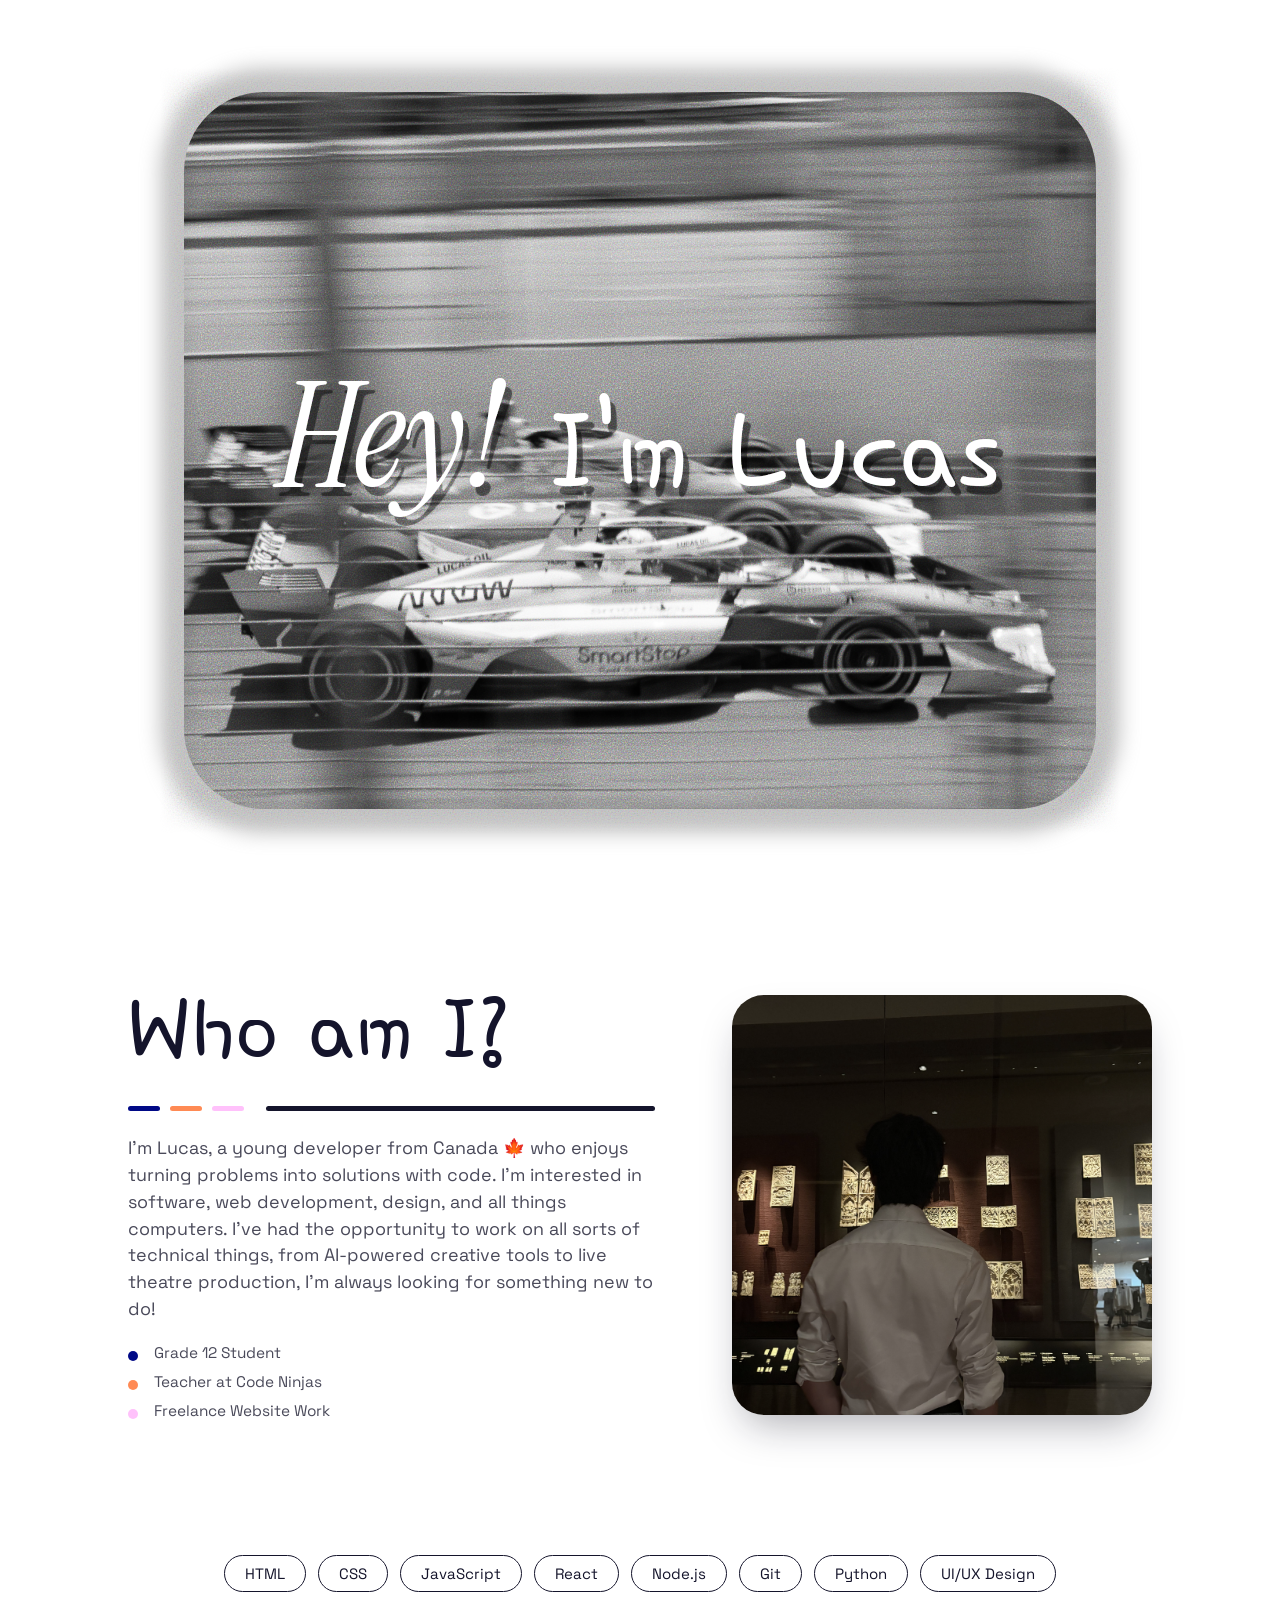
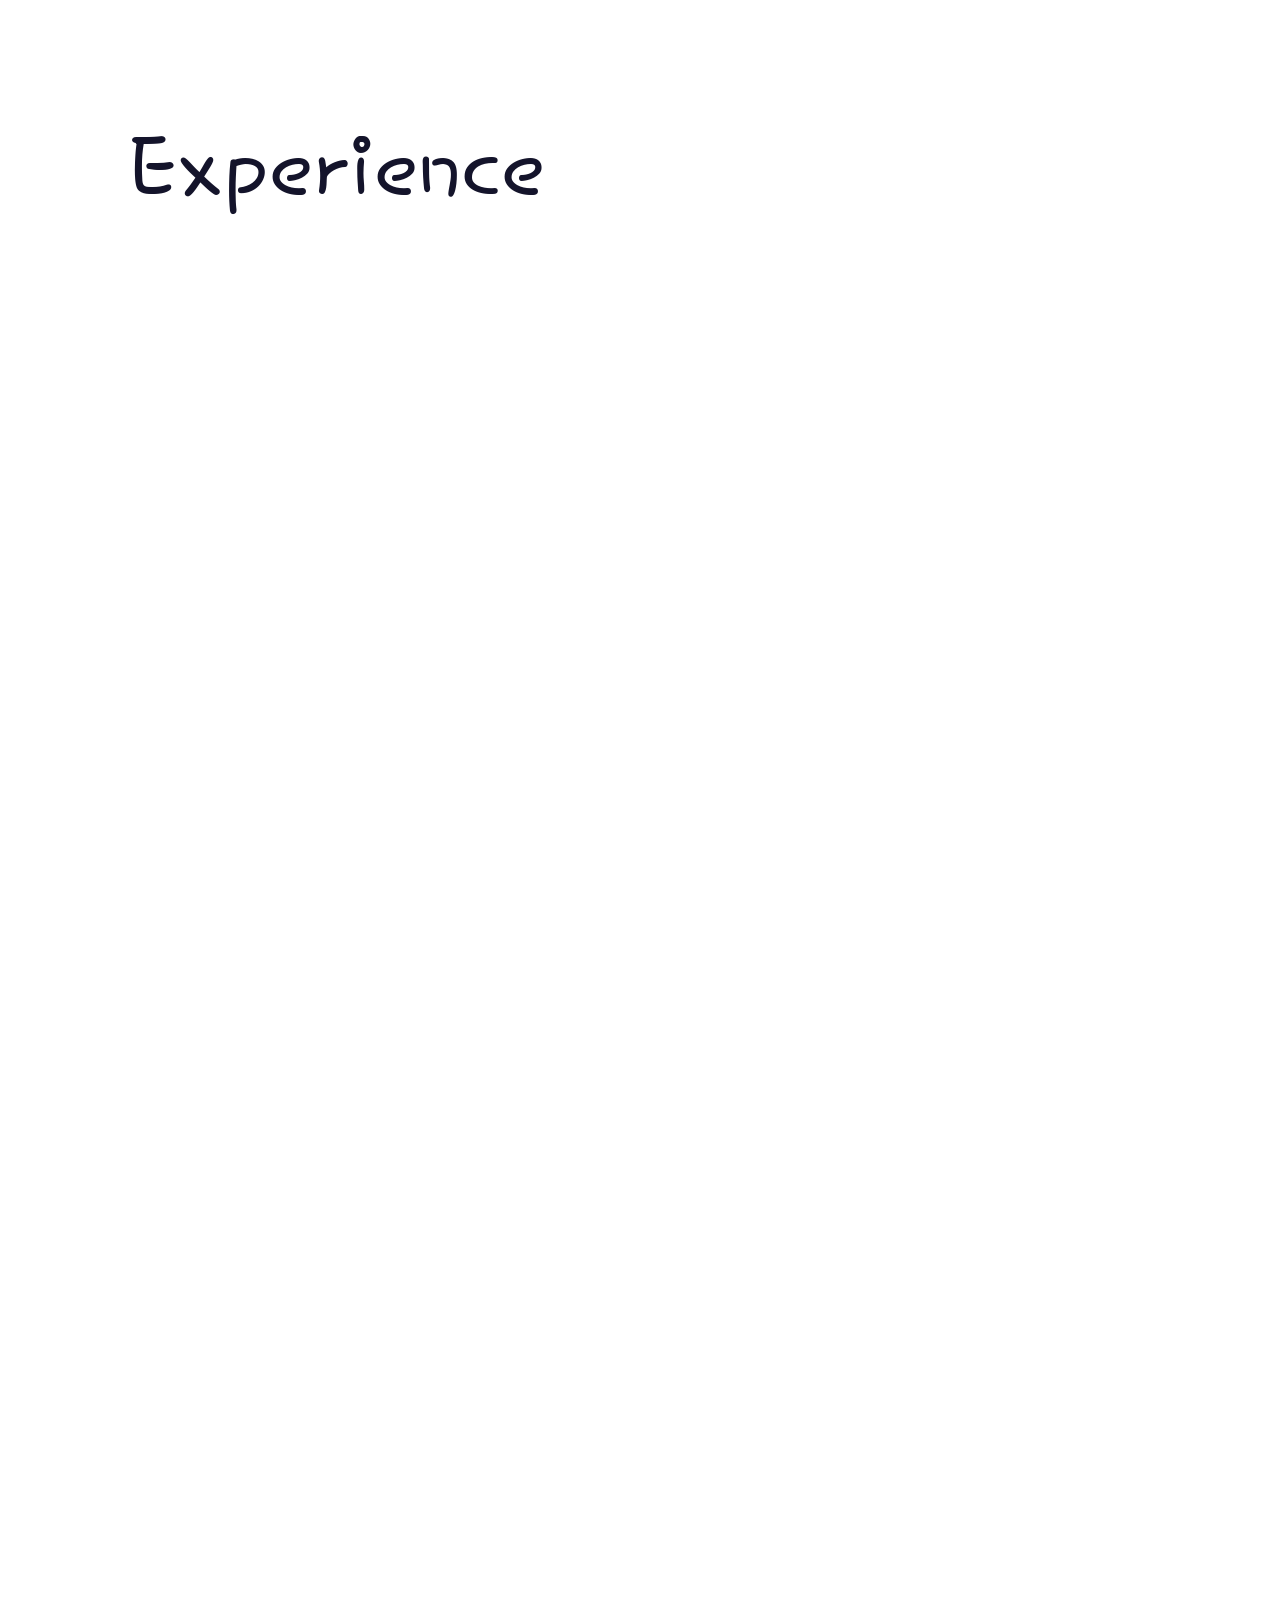
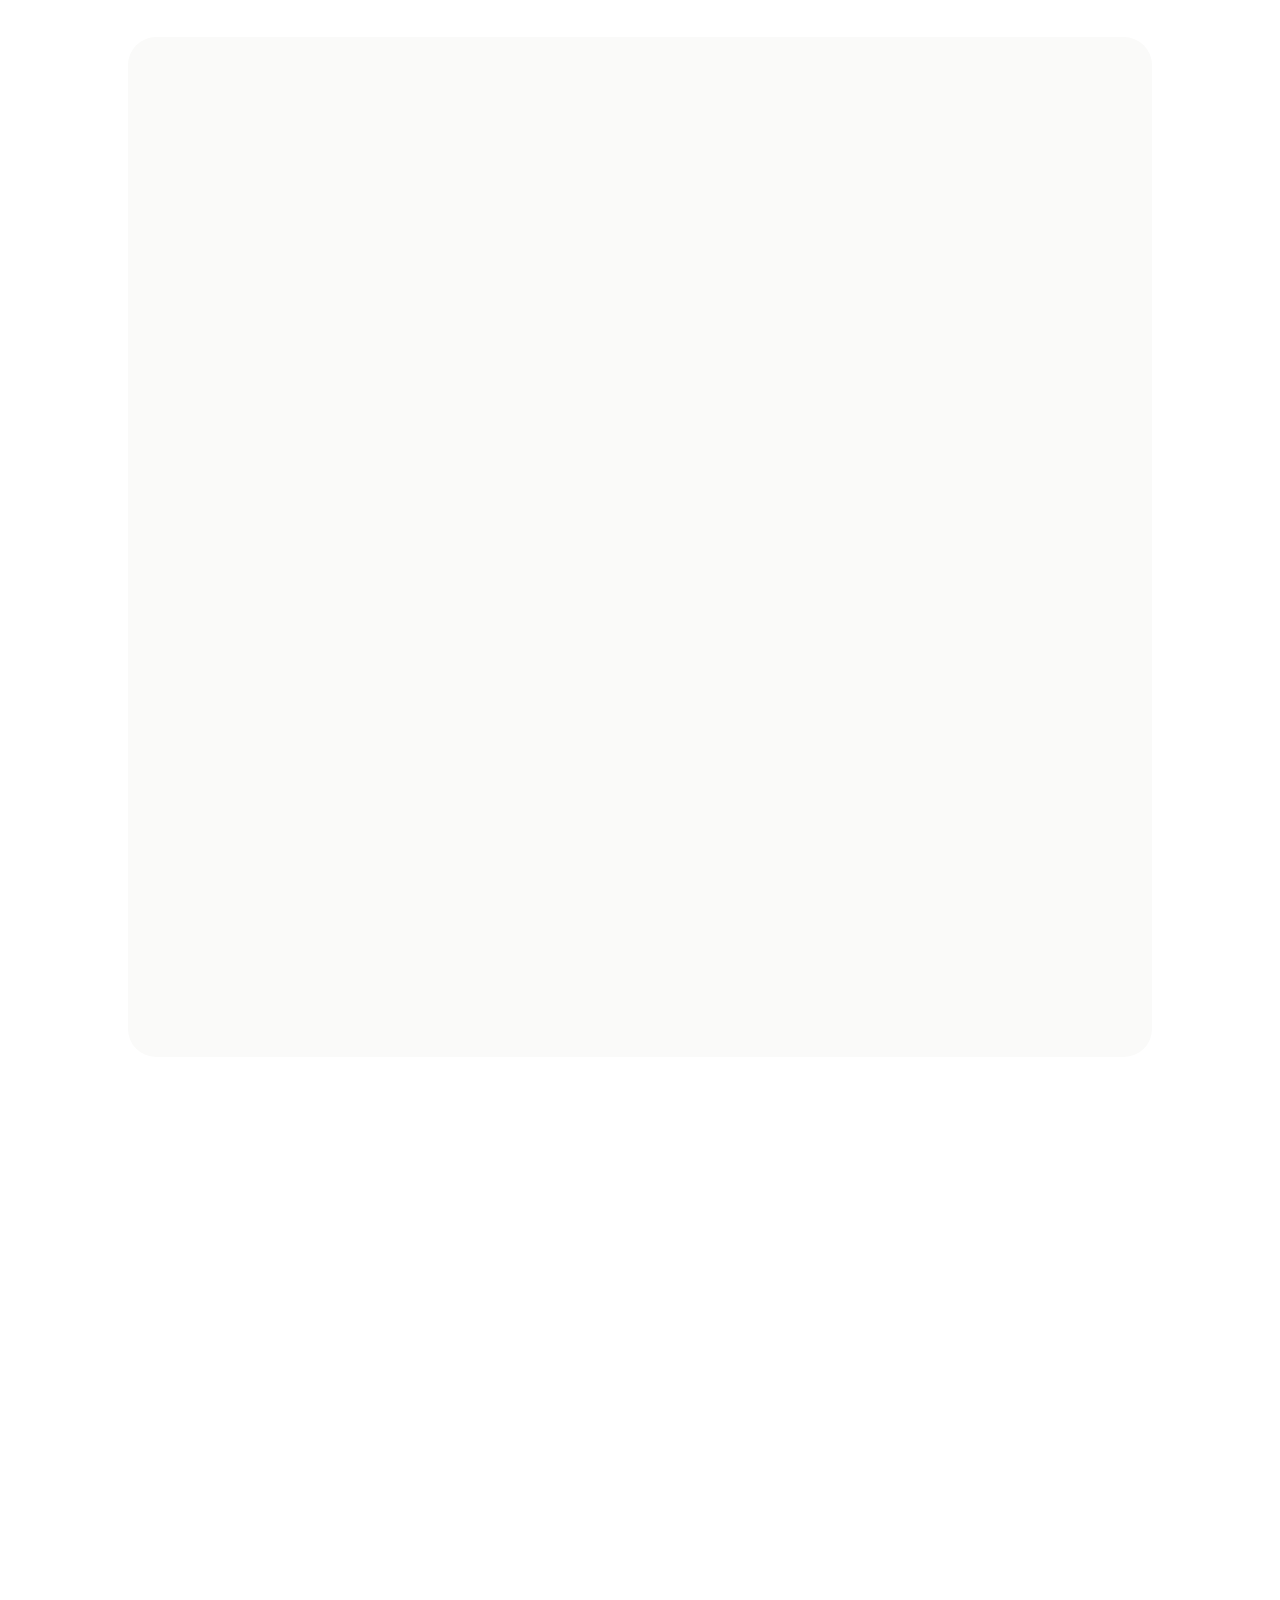
==== commit a49c33e3: "Improve gallery and lazy load photos" ====
--- a/index.html
+++ b/index.html
@@ -28,7 +28,7 @@
          <section class="IntroCard">
             <div class="ic-ImageBorder"></div>
             <div class="ic-ImageContainer">
-                <img src="/src/banner.jpg">
+                <img src="src/banner.png">
             </div>
 
             <h1 class="ic-Title">
@@ -52,19 +52,18 @@
                 </div>
 
                 <p class="wai-text js-reveal">
-                    Lorem ipsum dolor sit amet consectetur. Amet praesent urna netus elementum egestas scelerisque risus mauris sem. Lorem ipsum dolor sit amet consectetur. Amet praesent urna netus elementum egestas scelerisque risus mauris sem.
+                    I’m Lucas, a young developer from Canada 🍁 who enjoys turning problems into solutions with code. I’m interested in software, web development, design, and all things computers. I’ve had the opportunity to work on all sorts of technical things, from AI-powered creative tools to live theatre production, I’m always looking for something new to do!
                 </p>
 
                 <!-- Placeholder bullets — swap in real highlights. -->
                 <ul class="wai-list js-reveal">
-                    <li>Amet praesent urna netus elementum</li>
-                    <li>Egestas scelerisque risus mauris</li>
-                    <li>Lorem ipsum dolor sit amet</li>
-                    <li>Consectetur adipiscing elit sed</li>
+                    <li>Grade 12 Student</li>
+                    <li>Teacher at Code Ninjas</li>
+                    <li>Freelance Website Work</li>
                 </ul>
             </div>
             <div class="wai-imageContainer js-reveal">
-                <img class="wai-image" src="src/pfp.png" alt="Portrait of Lucas">
+                <img class="wai-image" src="src/pfp.png" alt="Portrait of Me">
             </div>
         </div>
     </div>
@@ -184,8 +183,7 @@
                 data-title="Sentir Venezuela"
                 data-tags="Project Management, Concept, School Project"
                 data-details="Deployed existing website files on Appwrite and built in a gallery feature, migrating over 100GB of media from Google Drive into Appwrite storage buckets, along with categorized TablesDB database entries for easy recall in UI."
-                data-github-url="https://github.com/Stealthbroken/GigDash"
-                data-demo-url = "https://gigdash.fly.dev/">
+                data-demo-url = "https://sentirvenezuela.ca">
                 <div class="proj-thumb" style="--proj-a:#fdfd26; --proj-b:#ff7b1d;"></div>
                 <h3 class="proj-title">Sentir Venezuela</h3>
                 <p class="proj-desc">Non-profit website with an interactive image gallery, featuring over 100GB of video's and images easily accesible.</p>
@@ -221,19 +219,17 @@
             <h2 class="gallery-title js-reveal">A Few Frames</h2>
             <p class="gallery-note js-reveal">Photography's a side hobby of mine, here's a glimpse through my eyes</p>
             <div class="gallery-strip-wrap js-reveal">
-                <button type="button" class="gallery-nav gallery-nav-prev" id="gallery-scroll-prev" aria-label="Scroll left">&#10094;</button>
-                <div class="gallery-strip" id="gallery-strip">
-                    <img class="gallery-item" tabindex="0" role="button" aria-haspopup="dialog" src="/src/photos/1.jpg" alt="Photo 1">
-                    <img class="gallery-item" tabindex="0" role="button" aria-haspopup="dialog" src="/src/photos/2.jpg" alt="Photo 2">
-                    <img class="gallery-item" tabindex="0" role="button" aria-haspopup="dialog" src="/src/photos/3.jpg" alt="Photo 3">
-                    <img class="gallery-item" tabindex="0" role="button" aria-haspopup="dialog" src="/src/photos/4.jpg" alt="Photo 4">
-                    <img class="gallery-item" tabindex="0" role="button" aria-haspopup="dialog" src="/src/photos/5.jpg" alt="Photo 5">
-                    <img class="gallery-item" tabindex="0" role="button" aria-haspopup="dialog" src="/src/photos/6.jpg" alt="Photo 6">
-                    <img class="gallery-item" tabindex="0" role="button" aria-haspopup="dialog" src="/src/photos/7.jpg" alt="Photo 7">
-                    <img class="gallery-item" tabindex="0" role="button" aria-haspopup="dialog" src="/src/photos/8.jpg" alt="Photo 8">
-                    <img class="gallery-item" tabindex="0" role="button" aria-haspopup="dialog" src="/src/photos/9.jpg" alt="Photo 9">
-                </div>
-                <button type="button" class="gallery-nav gallery-nav-next" id="gallery-scroll-next" aria-label="Scroll right">&#10095;</button>
+                <div class="gallery-strip gallery-grid" id="gallery-strip">
+                    <img class="gallery-item" tabindex="0" role="button" aria-haspopup="dialog" src="src/photos/1.png" alt="Photo 1" loading="lazy">
+                    <img class="gallery-item" tabindex="0" role="button" aria-haspopup="dialog" src="src/photos/2.png" alt="Photo 2" loading="lazy">
+                    <img class="gallery-item" tabindex="0" role="button" aria-haspopup="dialog" src="src/photos/3.png" alt="Photo 3" loading="lazy">
+                    <img class="gallery-item" tabindex="0" role="button" aria-haspopup="dialog" src="src/photos/4.png" alt="Photo 4" loading="lazy">
+                    <img class="gallery-item" tabindex="0" role="button" aria-haspopup="dialog" src="src/photos/5.png" alt="Photo 5" loading="lazy">
+                    <img class="gallery-item" tabindex="0" role="button" aria-haspopup="dialog" src="src/photos/6.png" alt="Photo 6" loading="lazy">
+                    <img class="gallery-item" tabindex="0" role="button" aria-haspopup="dialog" src="src/photos/7.png" alt="Photo 7" loading="lazy">
+                    <img class="gallery-item" tabindex="0" role="button" aria-haspopup="dialog" src="src/photos/8.png" alt="Photo 8" loading="lazy">
+                    <img class="gallery-item" tabindex="0" role="button" aria-haspopup="dialog" src="src/photos/9.png" alt="Photo 9" loading="lazy">
+                </div>
             </div>
         </div>
     </section>
@@ -274,4 +270,4 @@
 
     <script src="index.js"></script>
   </body>
-</html>+</html>
--- a/style.css
+++ b/style.css
@@ -450,7 +450,7 @@
     .u-whoami {
         flex-direction: column;
         align-items: center;
-        text-align: center;
+        text-align: left;
     }
 
     /* Photo first on mobile — a bio reads better with the face up top. */
@@ -472,18 +472,20 @@
     }
 
     .wai-list {
-        align-items: center;
+        align-items: flex-start;
+        text-align: left;
+        margin-top: 8px;
     }
 
     .wai-list li {
-        padding-left: 0;
-        padding-top: 18px;
+        padding-left: 26px;
+        padding-top: 0;
     }
 
     .wai-list li::before {
-        left: 50%;
-        top: 0;
-        transform: translateX(-50%);
+        left: 0;
+        top: 0.5em;
+        transform: none;
     }
 
     .wai-list li:hover {
@@ -931,16 +933,70 @@
     width: 100%;
     height: 160px;
 
-    /* Each card sets its own --proj-a/--proj-b inline, so every project
-       gets a distinct two-color gradient instead of one shared look. */
-    background-image: linear-gradient(135deg, var(--proj-a, #000986), var(--proj-b, #ff8a54));
-
-    filter: grayscale(70%);
-    transition: filter 0.35s ease;
+    /* Keep the card surface calm and let each project's colors act as a
+       restrained visual accent rather than a placeholder screenshot. */
+    position: relative;
+    isolation: isolate;
+    background: #f0f0f1;
+    overflow: hidden;
+}
+
+@media (min-width: 1120px) {
+    .proj-grid {
+        grid-template-columns: repeat(4, minmax(0, 1fr));
+        gap: 20px;
+    }
+
+    .proj-card {
+        border-radius: 18px;
+    }
+
+    .proj-title,
+    .proj-desc,
+    .proj-more {
+        margin-left: 18px;
+        margin-right: 18px;
+    }
+
+    .proj-tags {
+        margin-left: 18px;
+        margin-right: 18px;
+    }
+}
+
+.proj-thumb::before {
+    content: "";
+    position: absolute;
+    inset: -35% -8% 20% 34%;
+    z-index: 0;
+    background: linear-gradient(135deg, var(--proj-a, #000986), var(--proj-b, #ff8a54));
+    border-radius: 42% 0 0 58%;
+    opacity: 0.8;
+    transform: rotate(-8deg);
+    filter: saturate(0.75);
+    transition: transform 0.35s ease, opacity 0.35s ease;
+}
+
+.proj-thumb::after {
+    content: "";
+    position: absolute;
+    z-index: 1;
+    width: 42%;
+    aspect-ratio: 1;
+    left: 12%;
+    top: 18%;
+    border: 1px solid rgba(255,255,255,0.72);
+    border-radius: 50%;
+    opacity: 0.65;
 }
 
 .proj-card:hover .proj-thumb {
-    filter: grayscale(0%);
+    filter: none;
+}
+
+.proj-card:hover .proj-thumb::before {
+    opacity: 1;
+    transform: rotate(-8deg) scale(1.06);
 }
 
 .proj-title {
@@ -1098,14 +1154,37 @@
 }
 
 .modal-thumb {
+    position: relative;
+    isolation: isolate;
+    overflow: hidden;
     height: 180px;
     border-radius: 16px;
     margin-bottom: 20px;
-    background-size: cover;
-    background-position: center;
-    /* Filled in from the clicked card's thumbnail in index.js, so it
-       always matches — a gradient placeholder or a real screenshot. */
-    background-image: linear-gradient(135deg, #000986, #ff8a54, #ffc1fb);
+    background: #f0f0f1;
+}
+
+.modal-thumb::before {
+    content: "";
+    position: absolute;
+    inset: -35% -8% 12% 30%;
+    z-index: 0;
+    background: linear-gradient(135deg, var(--proj-a, #000986), var(--proj-b, #ff8a54));
+    border-radius: 42% 0 0 58%;
+    opacity: 0.84;
+    transform: rotate(-8deg);
+}
+
+.modal-thumb::after {
+    content: "";
+    position: absolute;
+    z-index: 1;
+    width: 34%;
+    aspect-ratio: 1;
+    left: 14%;
+    top: 20%;
+    border: 1px solid rgba(255, 255, 255, 0.78);
+    border-radius: 50%;
+    opacity: 0.7;
 }
 
 .modal-title {
@@ -1221,9 +1300,9 @@
 .gallery-title {
     font-family: "Hi Melody", sans-serif;
     font-weight: 400;
-    /* Noticeably smaller than the main section titles (.wai-title) on
-       purpose — this section is a bonus, not a headline. */
-    font-size: clamp(28px, 4vw, 44px);
+    /* Scales with the new gallery grid while staying lighter than the main
+       section titles. */
+    font-size: clamp(36px, 5vw, 62px);
     color: #14142b;
     margin: 0;
 }
@@ -1236,28 +1315,17 @@
 }
 
 .gallery-strip {
-    display: flex;
-    gap: 16px;
-    overflow-x: auto;
-    padding: 4px 4px 12px;
-
-    scroll-snap-type: x proximity;
-
-    /* Fade the strip's own edges — same feather technique used on the hero
-       grain — so partially-cut-off tiles read as "scroll for more"
-       instead of looking abruptly clipped. */
-    -webkit-mask-image: linear-gradient(to right, transparent, #000 24px, #000 calc(100% - 24px), transparent);
-    mask-image: linear-gradient(to right, transparent, #000 24px, #000 calc(100% - 24px), transparent);
+    display: grid;
+    grid-template-columns: repeat(3, minmax(0, 1fr));
+    grid-auto-rows: 150px;
+    gap: 14px;
+    padding: 4px;
 }
 
 .gallery-item {
-    flex: 0 0 auto;
-    width: 240px;
-    /* 3:2 — the standard landscape photo ratio, instead of the odd
-       portrait-ish box this used to be. */
-    aspect-ratio: 3 / 2;
+    width: 100%;
+    height: 100%;
     border-radius: 14px;
-    scroll-snap-align: start;
     display: block;
 
     /* Crops to fill the 3:2 box instead of stretching to match it. */
@@ -1270,6 +1338,16 @@
 
     cursor: url("src/small_cursor2.png"), pointer;
     transition: transform 0.3s ease, box-shadow 0.3s ease;
+}
+
+.gallery-item:nth-child(1) {
+    grid-column: span 2;
+    grid-row: span 2;
+}
+
+.gallery-item:nth-child(4),
+.gallery-item:nth-child(7) {
+    grid-row: span 2;
 }
 
 .gallery-item:hover,
@@ -1290,47 +1368,25 @@
     position: relative;
 }
 
-.gallery-nav {
-    position: absolute;
-    top: 50%;
-    transform: translateY(-50%);
-    z-index: 5;
-
-    width: 40px;
-    height: 40px;
-    border: 0;
-    border-radius: 50%;
-    background: rgba(255, 255, 255, 0.9);
-    box-shadow: 0 4px 12px rgba(20, 20, 43, 0.25);
-    color: #14142b;
-    font-size: 16px;
-    line-height: 1;
-
-    cursor: url("src/small_cursor2.png"), pointer;
-    transition: background-color 0.2s ease, transform 0.2s ease;
-}
-
-.gallery-nav:hover {
-    background: white;
-    transform: translateY(-50%) scale(1.08);
-}
-
-.gallery-nav-prev {
-    left: -6px;
-}
-
-.gallery-nav-next {
-    right: -6px;
-}
-
 @media (max-width: 600px) {
-    .gallery-item {
-        width: 200px;
-    }
-
-    .gallery-nav {
-        display: none;
-    }
+    .gallery-strip {
+        grid-template-columns: repeat(2, minmax(0, 1fr));
+        grid-auto-rows: 138px;
+        gap: 10px;
+        padding: 4px 0 8px;
+    }
+
+    .gallery-item { border-radius: 14px; }
+
+    .gallery-item:nth-child(1) { grid-column: span 2; }
+
+    .gallery-item:nth-child(4),
+    .gallery-item:nth-child(7) { grid-row: span 1; }
+
+    .gallery-panel {
+        padding: 24px 18px 20px;
+    }
+
 }
 
 /* ==========================================================================
@@ -1534,4 +1590,4 @@
     .modal-box {
         padding: 24px;
     }
-}+}
